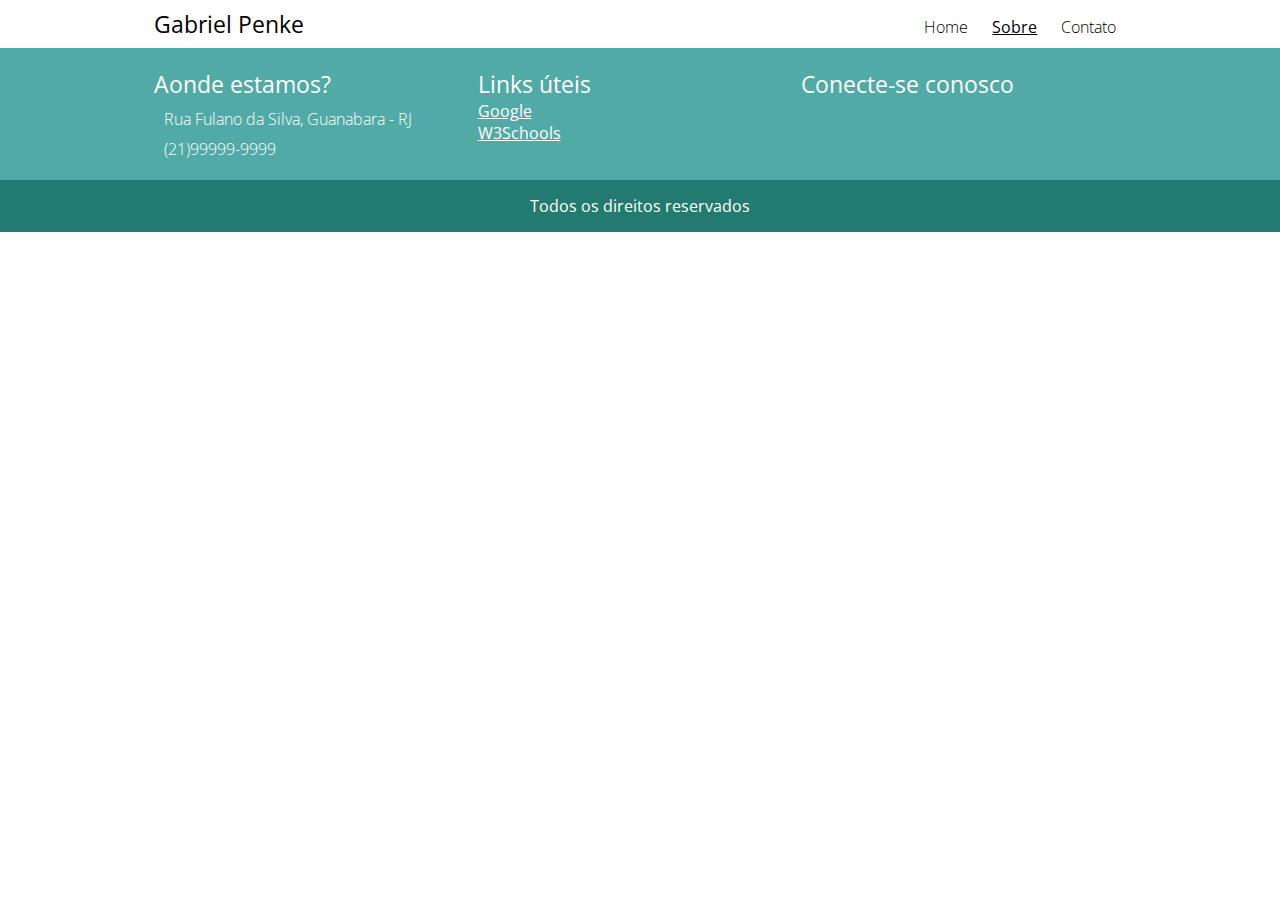
==== sobre.html @ 655dab21 "Novas alterações" ====
<!DOCTYPE html>
<html lang="pt-br">
<head>
    <meta charset="UTF-8">
    <meta name="viewport" content="width=device-width, initial-scale=1.0">
    <title>Projeto Web Design Express</title>
    <meta name="keywords" content="palavra-chave,lorem,ipsum">
    <!--Colocar aqui meta tags de SEO-->
    <link rel="stylesheet" href="css/fontawesome.min.css">
    <link href="https://fonts.googleapis.com/css2?family=Open+Sans:wght@300;400;700&display=swap" rel="stylesheet">
    <link rel="stylesheet" href="css/style.css">
</head>
<body>
    <!--Aqui começa o código-->
    <header>
        <div class="conteiner">
            <div class="logo"><h2>Gabriel Penke</h2></div>
            <nav class='menu-desktop'>
                <ul>
                    <li><a href="index.html">Home</a></li>
                    <li class="selected"><a href="sobre.html">Sobre</a></li>
                    <li><a href="">Contato</a></li>
                </ul>
            </nav><!--Menu Desktop-->
            <nav class="menu-mobile">
                <h2><i class="fa fa-bars"></i></h2>
                <ul>
                    <li><a href="index.html">Home</a></li>
                    <li class="selected"><a href="sobre.html">Sobre</a></li>
                    <li><a href="">Contato</a></li>
                </ul>
            </nav><!--Menu Mobile-->
            <div class="clear"></div>
        </div>
    </header>
    
    <footer class="footer1">
        <div class="conteiner">
            <div class="w33">
                <h3>Aonde estamos?</h3>
                <p><i class="fas fa-map-pin"></i>Rua Fulano da Silva, Guanabara - RJ</p>
                <p><i class="fas fa-phone-alt"></i>(21)99999-9999</p>
            </div><!--W33-->
            <div class="w33">
                <h3>Links úteis</h3>
                <a href="http://www.google.com">Google</a>
                <a href="http://www.w3schools.com">W3Schools</a>
            </div><!--W33-->
            <div class="w33">
                <h3>Conecte-se conosco</h3>
                <div class="group-icons">
                    <a href="http://www.facebook.com"><i class="fa fa-facebook"></i></a>
                    <a href="http://www.instagram.com"><i class="fa fa-instagram"></i></a>
                </div><!--Group-Icons-->
            </div><!--W33-->
            <div class="clear"></div>
        </div><!--Conteiner-->
    </footer><!--Footer 1-->

    <footer class="footer2">
        <div class="conteiner">
            <p>Todos os direitos reservados</p>
        </div><!--Conteiner-->
    </footer><!--Footer2-->

    <script src="https://code.jquery.com/jquery-3.5.1.min.js"></script>
    <script>
        $('nav.menu-mobile h2').click(function(){
            $('nav.menu-mobile ul').slideToggle();
        })
    </script>

</body>
</html>
---- css/style.css ----
*{
    margin: 0;
    padding: 0;
    box-sizing: border-box;
    font-family: 'Open Sans', sans-serif;
}
/*Classes auxiliares*/
header{
    padding: 8px 0;
}

.w50{
    width: 50%;
    float: left;
}

.w33{
    float: left;
    width: 33.3%;
}

.center{
    text-align: center;
}

.conteiner{
    max-width: 1024px;  
    margin: 0 auto;
    padding: 0 2%;
}
.clear{clear:both;}

/*Classes do site*/

.logo{
    float: left;
}
.logo h2{
    font-weight: normal;
    font-size: 23px;
}

nav.menu-mobile{
    display: none;
    float: right;
}
nav.menu-mobile h2{
    cursor: pointer;
}
nav.menu-mobile ul{
    display: none;
    width: 100%;
    background: white;
    position: absolute;
    left: 0;
    top: 50px;
    z-index: 999;
    text-align: center;
}
nav.menu-mobile li{
    padding: 8px 0;
    border-bottom: 1px solid black;
}
nav.menu-mobile li.selected{
    background: rgb(225, 225, 255);
}
nav.menu-mobile a{
    display: block;
    color: black;
    text-decoration: none;
}
nav.menu-desktop{
    float: right;
}
nav.menu-desktop ul{
    position: relative;
    top: 8px;
}
nav.menu-desktop li{
    display: inline-block;
    font-weight: lighter;
    padding: 0 10px;
}
nav.menu-desktop li.selected{
    font-weight: normal;
    text-decoration: underline;
}
nav.menu-desktop a{
    color: black;
    text-decoration: none;
}nav.menu-desktop a:hover{text-decoration: underline;}

/*Sessão main*/
section.main-bg{
    position: relative;
    width: 100%;
    padding: 100px;
    background-image: url('../imagens/landscape.jpeg');
    background-repeat: no-repeat;
    background-size: cover;
    background-position: center;
    text-align: center;
}
section.main-bg > .conteiner{
    position: relative;
    z-index: 2;
}
.overlay{
    z-index: 1;
    position: absolute;
    width: 100%;
    height: 100%;
    background: rgba(0, 0, 0, 0.3);
    left: 0;
    top: 0;
}
section.main-bg h2{
    color: #44D4C5;
    font-size: 40px;
    font-weight: normal;
}
section.main-bg p{
    color: white;
    text-align: left;
    font-size: 17px;
    margin-top: 15px;
}

section.diferenciais{
    padding: 30px 0;
    text-align: center;
}
.line-text{
    color: #44D4C5;
    display: inline-block;
    position: relative;
}
.line-text div{
    position: absolute;
    left: 0;
    top: 0;
    width: 200px;
    height: 3px;
    background: #44D4C5;
}
.line-text h2{
    font-weight: normal;
    font-size: 27px;
}
.icone-diferenciais{
    margin-top: 30px;
}
.box-icone-single{
    float: left;
    width: 33.3%;
    padding: 0 10px;
    margin-bottom: 20px;
}
.box-icone-single h2{
    color: rgb(97, 72, 26);
    font-size: 40px;
}
.box-icone-single p{
    color: #646464;
    font-weight: lighter;
    font-size: 16px;
}

section.sobre-equipe{
    padding: 30px 0;
    background: rgb(225,225,225);
}

section.sobre-equipe > .conteiner{
    display: flex;
}

.equipe-conteiner{
    width: 50%;
    flex-wrap: wrap;
}

.sobre-conteiner{
    width: 50%;
    flex-wrap: wrap;
}
.sobre-conteiner p{
    color: black;
    font-size: 15px;
    margin-top: 10px;
}

.img-avatar{
    display: inline-block;
    width: 70px;
    height: 70px;
    border-radius: 50%;
    background-size: 100% 100%;
}
.descricao-avatar{
    padding: 0 10px;
    width: calc(100% - 70px);
    display: inline-block;
}
.avatar-box{
    margin-top: 15px;
}

.descricao-avatar h3{
    color: rgb(30, 30, 30);
    font-weight: normal;
    font-style: italic;
}

.descricao-avatar p{
    color: rgb(30, 30, 30);
    font-weight: lighter;
}

section.inscricao{
    background: rgb(68, 211, 197);
    padding: 20px 0;
}

h2.inscricao-texto{
    font-weight: normal;
    color: white;
}

.inscricao-form input[type=text]{
    width: calc(100% - 120px);
    height: 40px;
    background: white;
    border: 1px solid #ccc;
    display: inline-block;
}
.inscricao-form input[type=submit]{
    width: 120px;
    height: 40px;
    background:#106c64;
    cursor: pointer;
    border: 0;
    color: white;
    font-weight: normal;
    font-size: 15px;
    display: inline-block;
}

section.cards{
    padding: 30px 0;
}
.card-single{
    width: 33.3%;
    float: left;
    padding: 50px;
}
.card-single img{
    width: 100%;
}
.card-single h3{
    font-weight: normal;
    font-size: 19px;
}
.card-single p{
    font-weight: lighter;
    font-size: 16px;
    padding-bottom: 10px;
    border-bottom: 2px solid #ccc;
}

footer.footer1{
    background: #52aaa7;
    padding: 20px 0;
    color: white;
}

footer.footer1 h3{
    font-weight: normal;
    font-size: 23px;
}

footer.footer1 p{
    margin-top: 8px;
    font-weight: lighter;
}

footer.footer1 a{
    display: block;
    color: white;
}

div.group-icons a{
    font-size: 18px;
    display: inline-block;
    margin: 15px 10px;
}

footer.footer2{
    padding: 15px 0;
    background: #237a70;
    text-align: center;
    color: white;
}

@media screen and(max-width: 768px){
    .card-single{width: 100%;}
    footer.footer1{
        text-align: center;
    }
    .w50, .w33{width: 100%; margin-bottom: 20px;}
    .box-icone-single{
        width: 100%;
    }
    .equipe-conteiner{
        width: 100%;
    }
    .sobre-conteiner{
        width: 100%;
        margin-top: 60px;
    }
}

@media screen and(max-width: 500px){
    nav.menu-desktop{display: none;}
    nav.menu-mobile{
        display: block;
    }
    .card-single{
        padding: 10px;
    }
}
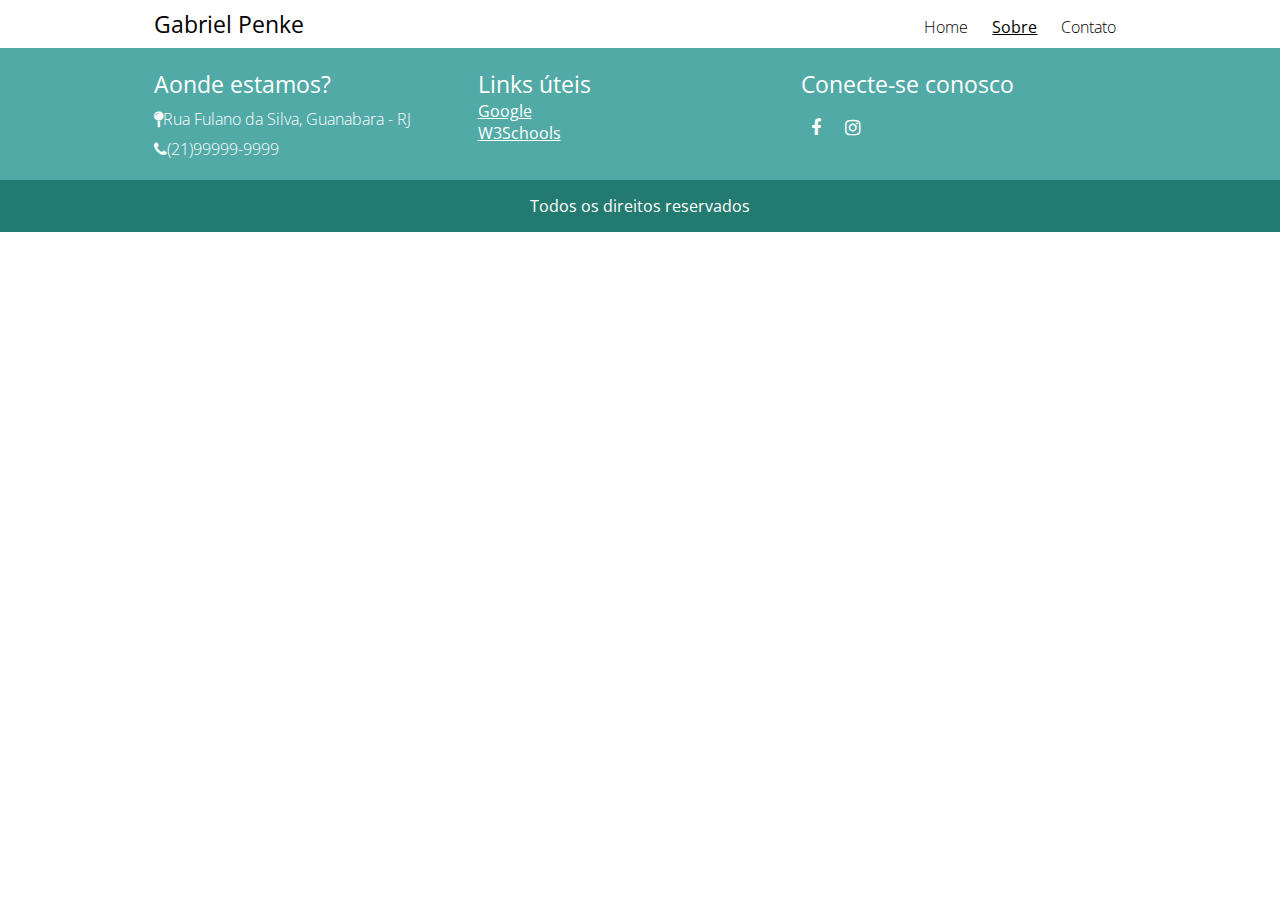
==== commit 85f52ce2: "Alterações" ====
--- a/sobre.html
+++ b/sobre.html
@@ -7,6 +7,7 @@
     <meta name="keywords" content="palavra-chave,lorem,ipsum">
     <!--Colocar aqui meta tags de SEO-->
     <link rel="stylesheet" href="css/fontawesome.min.css">
+    <link rel="stylesheet" href="https://stackpath.bootstrapcdn.com/font-awesome/4.7.0/css/font-awesome.min.css">
     <link href="https://fonts.googleapis.com/css2?family=Open+Sans:wght@300;400;700&display=swap" rel="stylesheet">
     <link rel="stylesheet" href="css/style.css">
 </head>
@@ -38,8 +39,8 @@
         <div class="conteiner">
             <div class="w33">
                 <h3>Aonde estamos?</h3>
-                <p><i class="fas fa-map-pin"></i>Rua Fulano da Silva, Guanabara - RJ</p>
-                <p><i class="fas fa-phone-alt"></i>(21)99999-9999</p>
+                <p><i class="fa fa-map-pin"></i>Rua Fulano da Silva, Guanabara - RJ</p>
+                <p><i class="fa fa-phone"></i>(21)99999-9999</p>
             </div><!--W33-->
             <div class="w33">
                 <h3>Links úteis</h3>
--- a/css/style.css
+++ b/css/style.css
@@ -302,7 +302,7 @@
     color: white;
 }
 
-@media screen and(max-width: 768px){
+@media (max-width: 768px){
     .card-single{width: 100%;}
     footer.footer1{
         text-align: center;
@@ -320,7 +320,7 @@
     }
 }
 
-@media screen and(max-width: 500px){
+@media (max-width: 500px){
     nav.menu-desktop{display: none;}
     nav.menu-mobile{
         display: block;
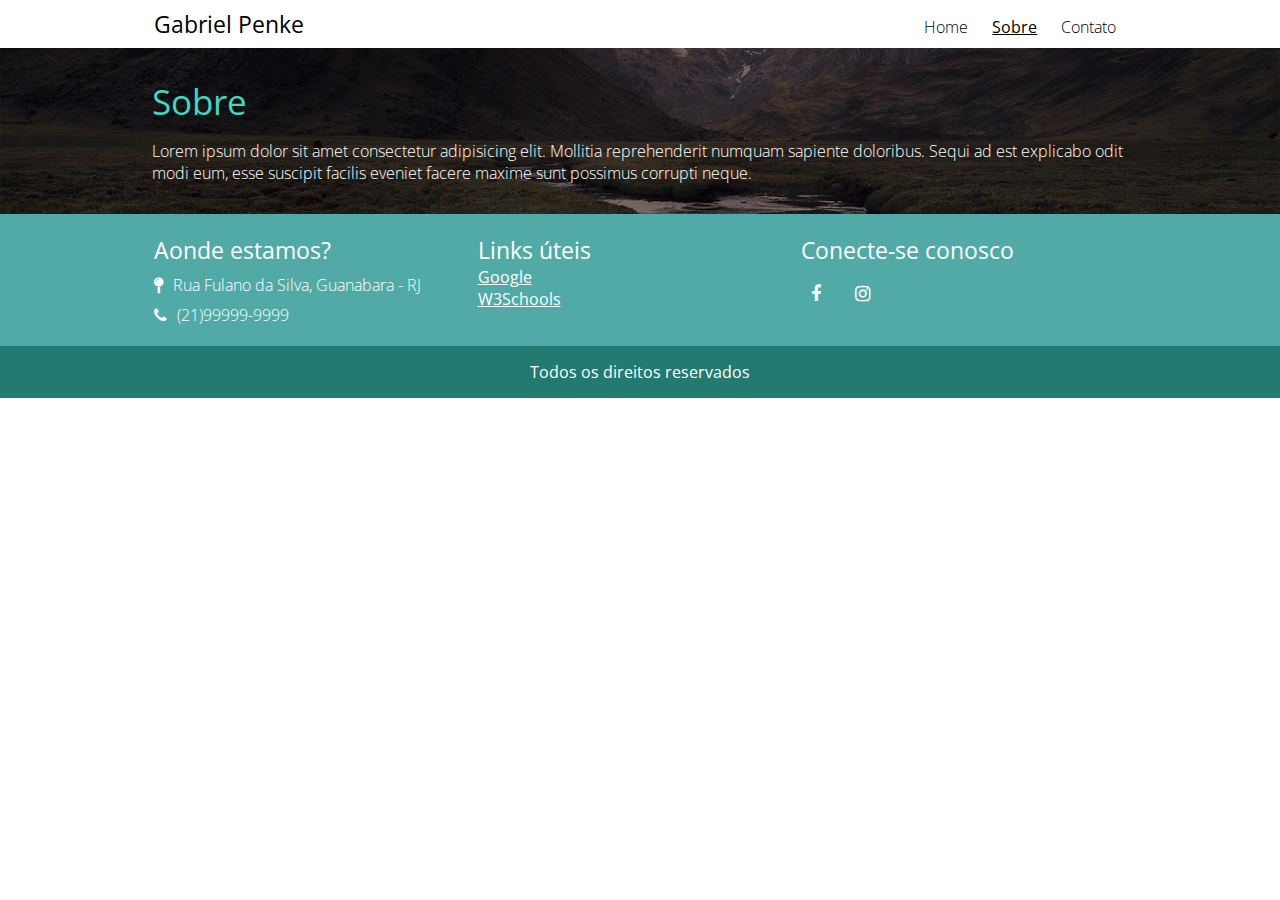
==== commit 389ac822: "Atualizações" ====
--- a/sobre.html
+++ b/sobre.html
@@ -35,6 +35,14 @@
         </div>
     </header>
     
+    <section style="background-image: url(imagens/landscape.jpeg);" class="title-page">
+        <div class="overlay__title-page"></div>
+        <div class="conteiner">
+            <h3>Sobre</h3>
+            <p>Lorem ipsum dolor sit amet consectetur adipisicing elit. Mollitia reprehenderit numquam sapiente doloribus. Sequi ad est explicabo odit modi eum, esse suscipit facilis eveniet facere maxime sunt possimus corrupti neque.</p>
+        </div><!--Conteiner-->
+    </section>
+
     <footer class="footer1">
         <div class="conteiner">
             <div class="w33">
--- a/css/style.css
+++ b/css/style.css
@@ -294,12 +294,49 @@
     display: inline-block;
     margin: 15px 10px;
 }
+.fa{margin-right: 10px;}
 
 footer.footer2{
     padding: 15px 0;
     background: #237a70;
     text-align: center;
     color: white;
+}
+
+section.title-page{
+    padding: 30px;
+    width: 100%;
+    min-height: 150px;
+    background-size: cover;
+    background-position: center;
+    background-repeat: no-repeat;
+    position: relative;
+}
+
+div.overlay__title-page{
+    position: absolute;
+    left: 0;
+    top: 0;
+    z-index: 100;
+    width: 100%;
+    height: 100%;
+    background: rgba(0, 0, 0, 0.5);
+}
+section.title-page > div.conteiner{
+    position: relative;
+    z-index: 101;
+}
+section.title-page h3{
+    color: #44d4c5;
+    font-size: 35px;
+    font-weight: normal;
+}
+
+section.title-page p{
+    font-weight: lighter;
+    font-size: 16px;
+    color: white;
+    margin-top: 15px;
 }
 
 @media (max-width: 768px){
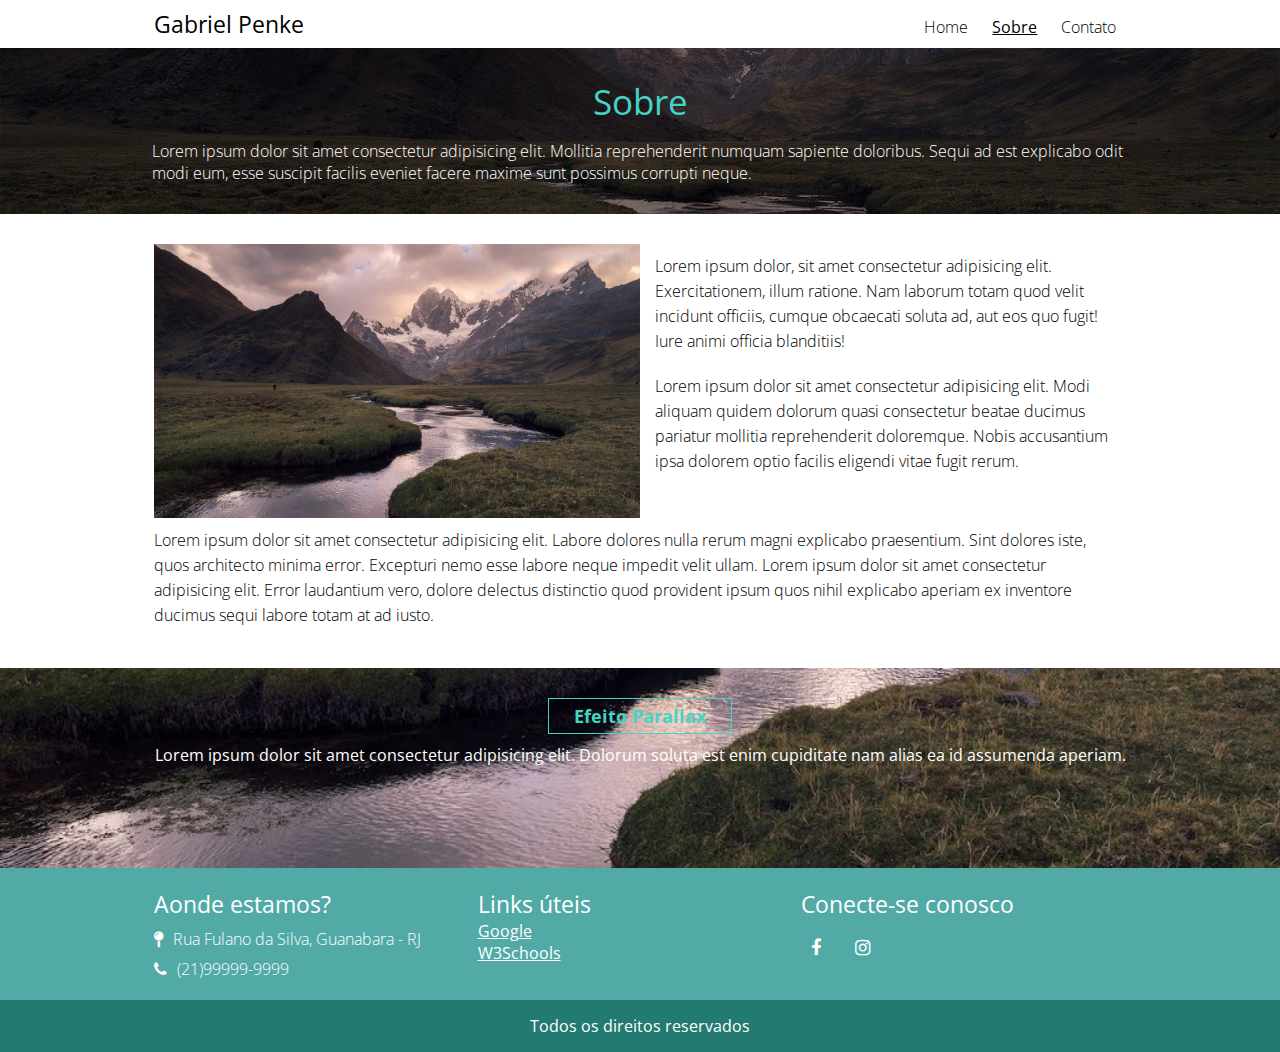
==== commit 8bc8dac6: "Atualizações" ====
--- a/sobre.html
+++ b/sobre.html
@@ -43,6 +43,25 @@
         </div><!--Conteiner-->
     </section>
 
+    <section class="sobre__noticia">
+        <div class="conteiner">
+            <div class="sobre_single_noticia">
+                <img src="imagens/landscape.jpeg" alt="Paisagem">
+                <p>Lorem ipsum dolor, sit amet consectetur adipisicing elit. Exercitationem, illum ratione. Nam laborum totam quod velit incidunt officiis, cumque obcaecati soluta ad, aut eos quo fugit! Iure animi officia blanditiis!</p>
+                <p>Lorem ipsum dolor sit amet consectetur adipisicing elit. Modi aliquam quidem dolorum quasi consectetur beatae ducimus pariatur mollitia reprehenderit doloremque. Nobis accusantium ipsa dolorem optio facilis eligendi vitae fugit rerum.</p>
+                <p style="width: 100%; margin-left: -15px;">Lorem ipsum dolor sit amet consectetur adipisicing elit. Labore dolores nulla rerum magni explicabo praesentium. Sint dolores iste, quos architecto minima error. Excepturi nemo esse labore neque impedit velit ullam. Lorem ipsum dolor sit amet consectetur adipisicing elit. Error laudantium vero, dolore delectus distinctio quod provident ipsum quos nihil explicabo aperiam ex inventore ducimus sequi labore totam at ad iusto.</p>
+                <div class="clear"></div>
+            </div><!--sobre_single_noticia-->
+        </div><!--conteiner-->
+    </section><!--Sobre__Noticia-->
+
+    <section class="parallax">
+        <div class="conteiner">
+            <h2 class="chamada-parallax">Efeito Parallax</h2>
+            <p>Lorem ipsum dolor sit amet consectetur adipisicing elit. Dolorum soluta est enim cupiditate nam alias ea id assumenda aperiam.</p>
+        </div><!--conteiner-->
+    </section><!--Parallax-->
+
     <footer class="footer1">
         <div class="conteiner">
             <div class="w33">
--- a/css/style.css
+++ b/css/style.css
@@ -330,6 +330,7 @@
     color: #44d4c5;
     font-size: 35px;
     font-weight: normal;
+    text-align: center;
 }
 
 section.title-page p{
@@ -337,6 +338,51 @@
     font-size: 16px;
     color: white;
     margin-top: 15px;
+}
+
+/*Sobre conteiner da notícia*/
+section.sobre__noticia{
+    padding: 30px 0;
+}
+
+div.sobre_single_noticia img{
+    max-width: 100%;
+    float: left;
+    width: 50%;
+}
+
+div.sobre_single_noticia p{
+    float: left;
+    width: 50%;
+    padding: 10px 15px;
+    font-size: 16px;
+    font-weight: lighter;
+    line-height: 25px;
+}
+
+/*Efeito parallax na página sobre*/
+section.parallax{
+    padding: 30px 0;
+    width: 100%;
+    min-height: 200px;
+    background-image: url('../imagens/landscape.jpeg');
+    background-size: cover;
+    background-position: center;
+    background-attachment: fixed;
+    text-align: center;
+}
+
+section.parallax h2.chamada-parallax{
+    border: 1px solid #44d4c5;
+    padding: 5px 25px;
+    color: #44D4C5;
+    font-size: 18px;
+    display: inline-block;
+}
+
+section.parallax p{
+    color: white;
+    margin-top: 10px;
 }
 
 @media (max-width: 768px){
@@ -355,6 +401,8 @@
         width: 100%;
         margin-top: 60px;
     }
+    div.sobre_single_noticia img{width: 100%;}
+    div.sobre_single_noticia p{width: 100%;}
 }
 
 @media (max-width: 500px){
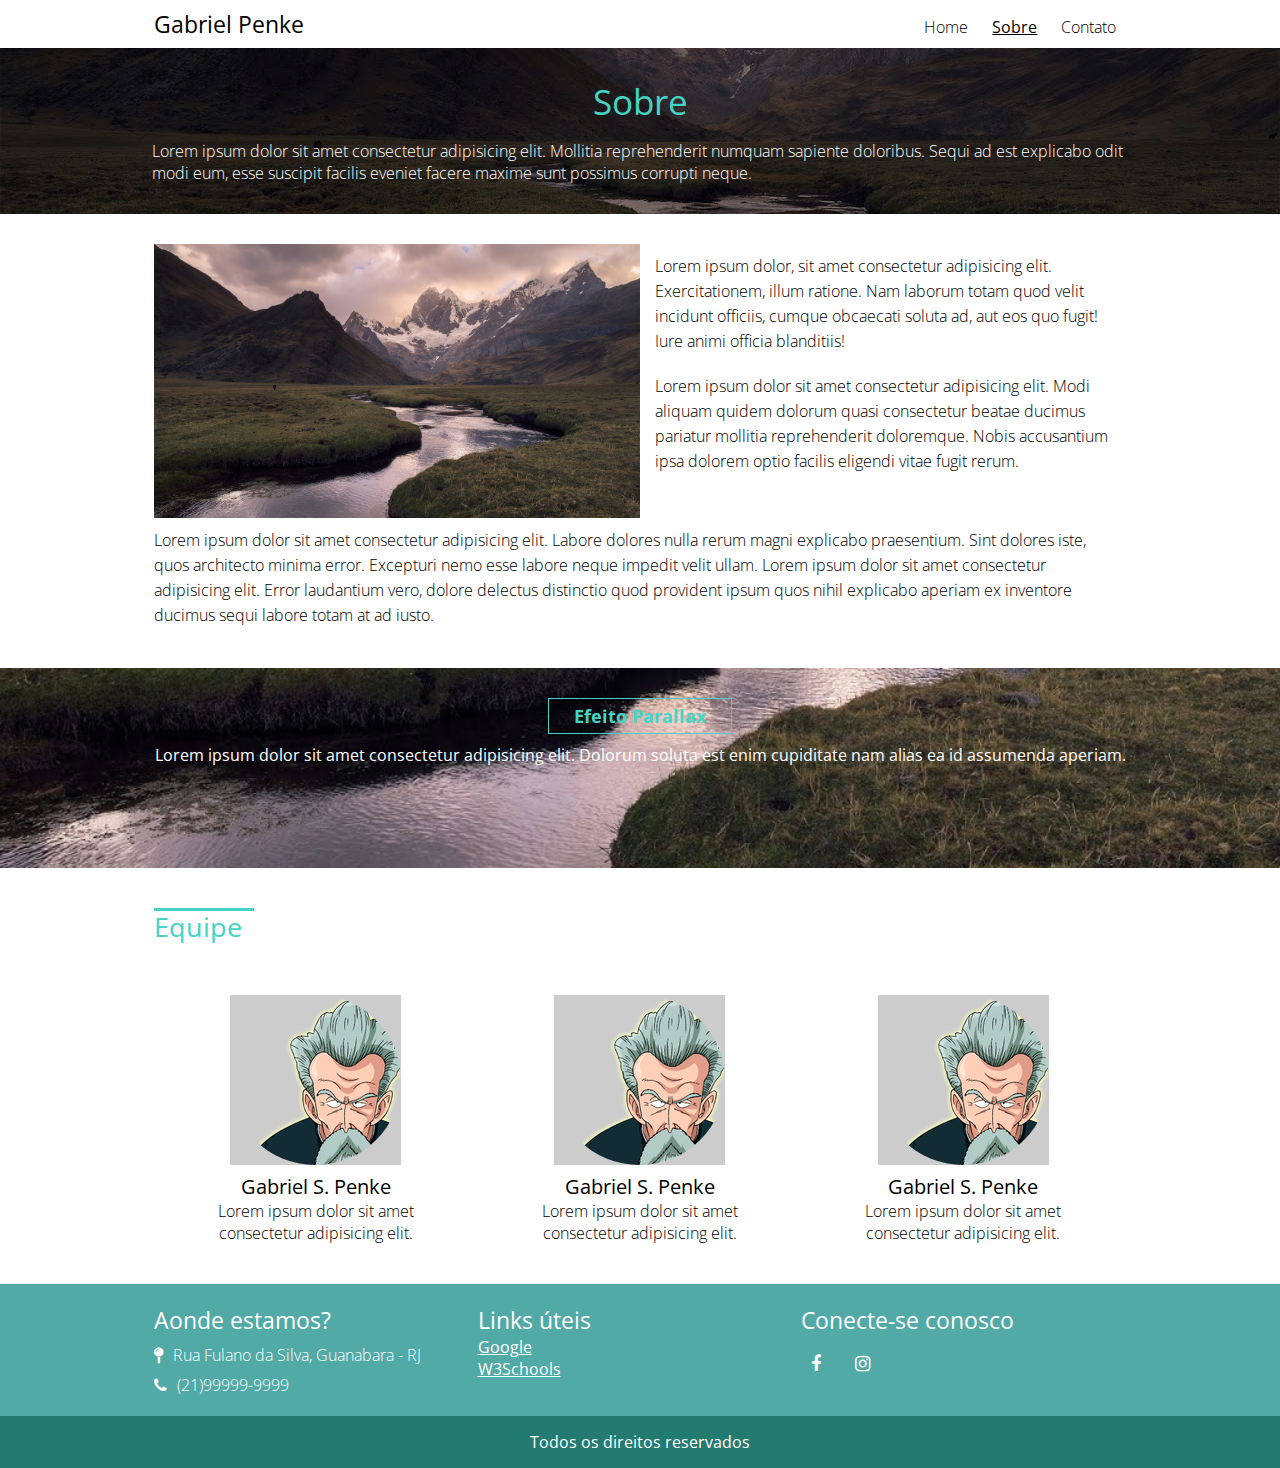
==== commit c56bc501: "Atualizações" ====
--- a/sobre.html
+++ b/sobre.html
@@ -62,6 +62,44 @@
         </div><!--conteiner-->
     </section><!--Parallax-->
 
+    <section class="equipe">
+        <div class="conteiner">
+            <div class="line-text">
+                <div style="width:100px"></div>
+                <h2>Equipe</h2>
+            </div><!--line-text-->
+            <div class="equipe-circles">
+                <div class="equipe-circle-single">
+                    <div class="equipe-circle-wraper">
+                        <div class="avatar-single">
+                            <div style="background-image: url('imagens/Jackie_Chun.png');" class="avatar-single-conteiner"></div>
+                        </div><!--avatar single-->
+                        <h3>Gabriel S. Penke</h3>
+                        <p>Lorem ipsum dolor sit amet consectetur adipisicing elit.</p>
+                    </div><!--equipe circle wraper-->
+                </div><!--equipe-circle-single-->
+                <div class="equipe-circle-single">
+                    <div class="equipe-circle-wraper">
+                        <div class="avatar-single">
+                            <div style="background-image: url('imagens/Jackie_Chun.png');" class="avatar-single-conteiner"></div>
+                        </div><!--avatar single-->
+                        <h3>Gabriel S. Penke</h3>
+                        <p>Lorem ipsum dolor sit amet consectetur adipisicing elit.</p>
+                    </div><!--equipe circle wraper-->
+                </div><!--equipe-circle-single-->
+                <div class="equipe-circle-single">
+                    <div class="equipe-circle-wraper">
+                        <div class="avatar-single">
+                            <div style="background-image: url('imagens/Jackie_Chun.png');" class="avatar-single-conteiner"></div>
+                        </div><!--avatar single-->
+                        <h3>Gabriel S. Penke</h3>
+                        <p>Lorem ipsum dolor sit amet consectetur adipisicing elit.</p>
+                    </div><!--equipe circle wraper-->
+                </div><!--equipe-circle-single-->
+            </div><!--equipe-circles-->
+        </div><!--Conteiner-->
+    </section><!--Equipe-->
+
     <footer class="footer1">
         <div class="conteiner">
             <div class="w33">
--- a/css/style.css
+++ b/css/style.css
@@ -385,6 +385,51 @@
     margin-top: 10px;
 }
 
+/*Equipe*/
+
+section.equipe{
+    padding: 40px 0;
+}
+
+div.equipe-circles{
+    margin-top: 50px;
+    display: flex;
+    flex-wrap: wrap;
+}
+div.equipe-circle-single{
+    padding: 0 20px;
+    text-align: center;
+    width: 33.3%;
+}
+.equipe-circle-single h3{
+    margin-top: 8px;
+    font-size: 20px;
+    font-weight: normal;
+}
+
+.equipe-circle-single p{
+    font-weight: lighter;
+}
+
+.avatar-single{
+    position: relative;
+    width: 60%;
+    padding-top: 60%;
+    margin: 0 auto;
+    background: #ccc;
+    background-size: 100% 100%;
+
+}
+
+.avatar-single-conteiner{
+    width: 100%;
+    height: 100%;
+    border-radius: 50%;
+    position: absolute;
+    left: 0;
+    top: 0;
+}
+
 @media (max-width: 768px){
     .card-single{width: 100%;}
     footer.footer1{
@@ -406,6 +451,11 @@
 }
 
 @media (max-width: 500px){
+    .equipe-circle-single{
+        width: 100%;
+        padding: 0 8px;
+        margin-bottom: 30px;
+    }
     nav.menu-desktop{display: none;}
     nav.menu-mobile{
         display: block;
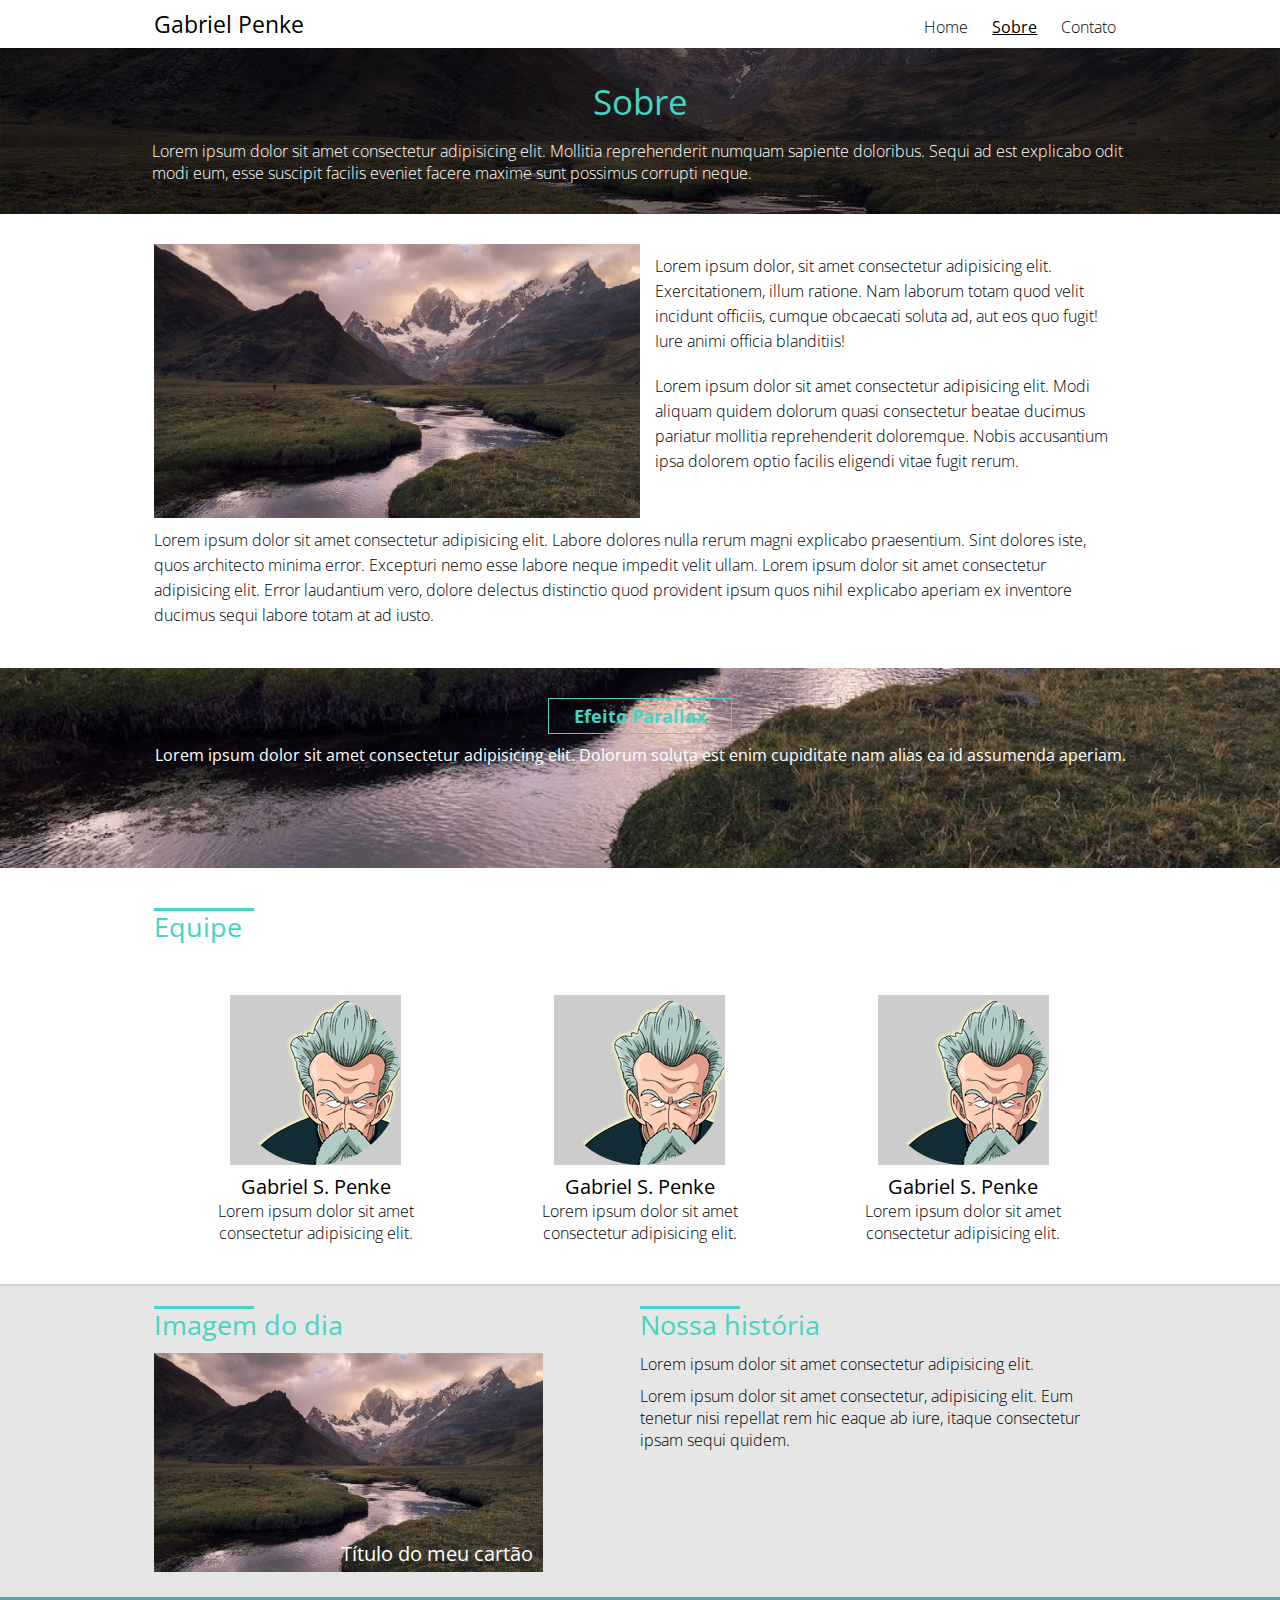
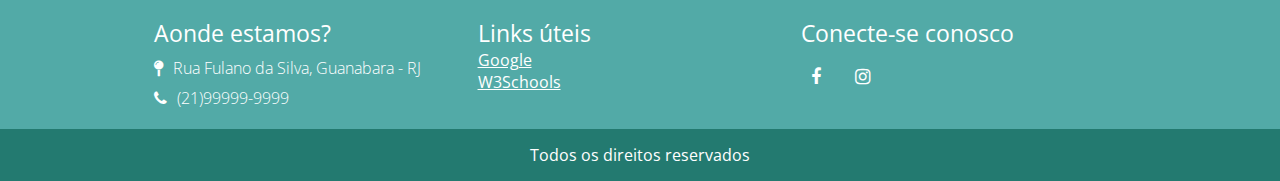
==== commit f1056fdd: "Atualizações" ====
--- a/sobre.html
+++ b/sobre.html
@@ -70,35 +70,53 @@
             </div><!--line-text-->
             <div class="equipe-circles">
                 <div class="equipe-circle-single">
-                    <div class="equipe-circle-wraper">
-                        <div class="avatar-single">
-                            <div style="background-image: url('imagens/Jackie_Chun.png');" class="avatar-single-conteiner"></div>
-                        </div><!--avatar single-->
-                        <h3>Gabriel S. Penke</h3>
-                        <p>Lorem ipsum dolor sit amet consectetur adipisicing elit.</p>
-                    </div><!--equipe circle wraper-->
+                    <div class="avatar-single">
+                        <div style="background-image: url('imagens/Jackie_Chun.png');" class="avatar-single-conteiner"></div>
+                    </div><!--avatar single-->
+                    <h3>Gabriel S. Penke</h3>
+                    <p>Lorem ipsum dolor sit amet consectetur adipisicing elit.</p>
+                </div><!--equipe-circle-single-->
+                <div class="equipe-circle-single">                    
+                    <div class="avatar-single">
+                        <div style="background-image: url('imagens/Jackie_Chun.png');" class="avatar-single-conteiner"></div>
+                    </div><!--avatar single-->
+                    <h3>Gabriel S. Penke</h3>
+                    <p>Lorem ipsum dolor sit amet consectetur adipisicing elit.</p>
                 </div><!--equipe-circle-single-->
                 <div class="equipe-circle-single">
-                    <div class="equipe-circle-wraper">
-                        <div class="avatar-single">
-                            <div style="background-image: url('imagens/Jackie_Chun.png');" class="avatar-single-conteiner"></div>
-                        </div><!--avatar single-->
-                        <h3>Gabriel S. Penke</h3>
-                        <p>Lorem ipsum dolor sit amet consectetur adipisicing elit.</p>
-                    </div><!--equipe circle wraper-->
-                </div><!--equipe-circle-single-->
-                <div class="equipe-circle-single">
-                    <div class="equipe-circle-wraper">
-                        <div class="avatar-single">
-                            <div style="background-image: url('imagens/Jackie_Chun.png');" class="avatar-single-conteiner"></div>
-                        </div><!--avatar single-->
-                        <h3>Gabriel S. Penke</h3>
-                        <p>Lorem ipsum dolor sit amet consectetur adipisicing elit.</p>
-                    </div><!--equipe circle wraper-->
+                    <div class="avatar-single">
+                        <div style="background-image: url('imagens/Jackie_Chun.png');" class="avatar-single-conteiner"></div>
+                    </div><!--avatar single-->
+                    <h3>Gabriel S. Penke</h3>
+                    <p>Lorem ipsum dolor sit amet consectetur adipisicing elit.</p>
                 </div><!--equipe-circle-single-->
             </div><!--equipe-circles-->
         </div><!--Conteiner-->
     </section><!--Equipe-->
+
+    <section class="sobre_final">
+        <div class="conteiner">
+            <div class="w50">
+                <div class="line-text">
+                    <div style="width:100px"></div>
+                    <h2>Imagem do dia</h2>
+                </div><!--line-text-->
+                <div class="card-text">
+                    <img src="imagens/landscape.jpeg" alt="Paisagem">
+                    <h3>Título do meu cartão</h3>
+                </div><!--card text-->
+            </div>
+            <div class='w50'>    
+                <div class="line-text">
+                    <div style="width:100px"></div>
+                    <h2>Nossa história</h2>
+                </div><!--line-text-->
+                <p>Lorem ipsum dolor sit amet consectetur adipisicing elit.</p>
+                <p>Lorem ipsum dolor sit amet consectetur, adipisicing elit. Eum tenetur nisi repellat rem hic eaque ab iure, itaque consectetur ipsam sequi quidem.</p>
+            </div><!--w50-->
+            <div class="clear"></div>
+        </div><!--conteiner-->
+    </section><!--sobre final-->
 
     <footer class="footer1">
         <div class="conteiner">
--- a/css/style.css
+++ b/css/style.css
@@ -430,6 +430,33 @@
     top: 0;
 }
 
+section.sobre_final{
+    background: rgb(230, 230, 230);
+    border-top: 2px solid rgb( 210, 210, 210);
+    padding: 20px 0;
+}
+section.sobre_final p{
+    margin-top: 10px;
+    font-size: 16px;
+    font-weight: lighter;
+}
+.card-text{
+    margin-top: 10px;
+    width: 80%;
+    position: relative;
+}
+.card-text img{
+    max-width: 100%;
+} 
+.card-text h3{
+    position: absolute;
+    right: 10px;
+    bottom: 10px;
+    color: white;
+    font-size: 20px;
+    font-weight: normal;
+}
+
 @media (max-width: 768px){
     .card-single{width: 100%;}
     footer.footer1{
@@ -451,6 +478,7 @@
 }
 
 @media (max-width: 500px){
+    .card-text{width: 100%;}
     .equipe-circle-single{
         width: 100%;
         padding: 0 8px;
